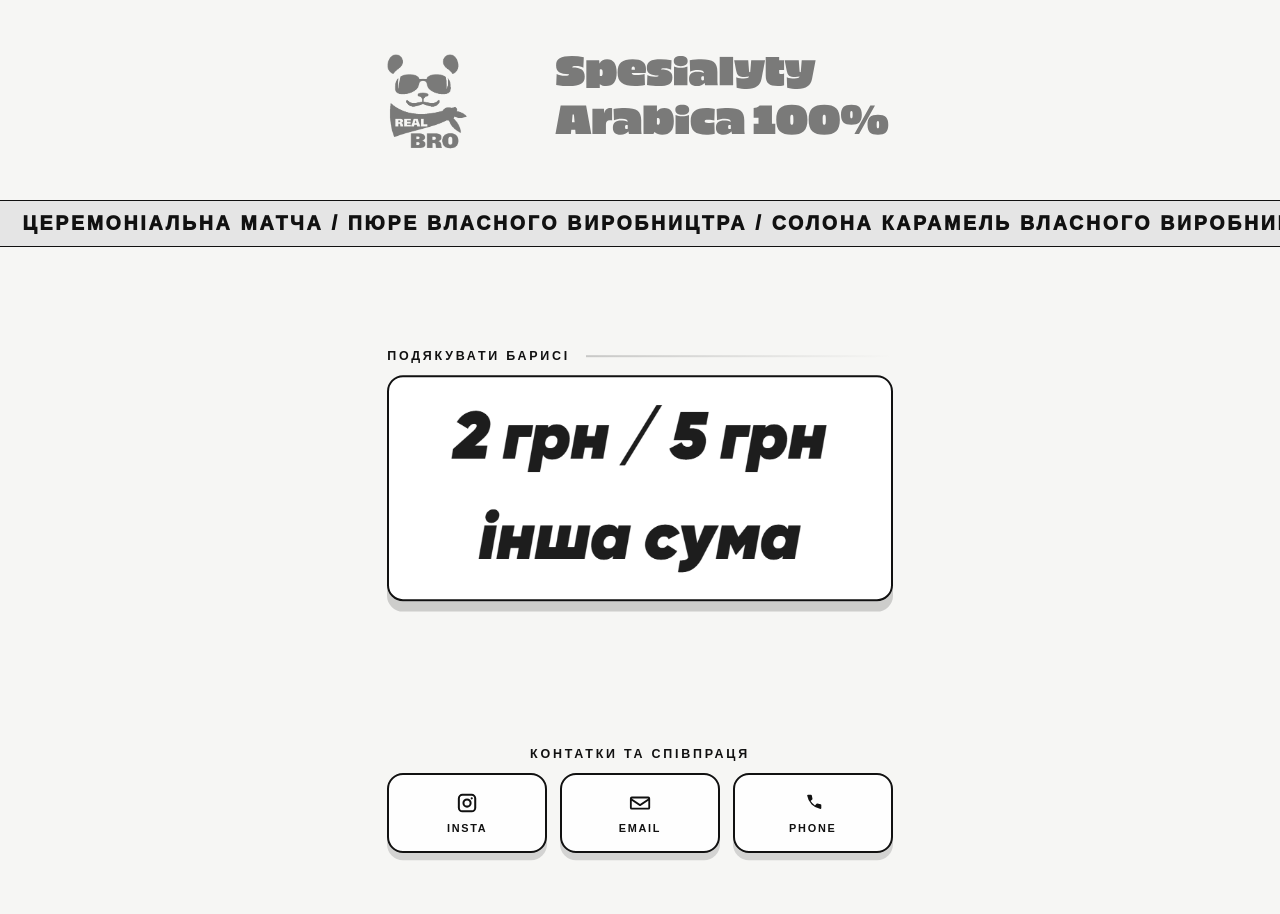
==== donation/index.html @ c317ffbc "Set up custom domain and donation route" ====
<!DOCTYPE html>
<html lang="uk">
<head>
  <meta charset="UTF-8">
  <meta name="viewport" content="width=device-width, initial-scale=1.0">
  <title>Donation</title>
  <meta name="description" content="м. Полтава. Соборності 46">
  <meta property="og:title" content="Donation">
  <meta property="og:description" content="м. Полтава. Соборності 46">
  <link rel="stylesheet" href="../styles.css">
</head>
<body>
  <main class="page">
    <div class="stack decor">
      <header class="topbar">
        <div></div>
      </header>

      <section class="hero">
        <div class="hero-lockup">
          <div class="hero-copy">
            <img class="hero-logo" src="../logo.png" alt="RealBRO">
          </div>

          <img class="hero-text-image" src="../text.svg" alt="100% Arabica Specialty Coffee">
        </div>
      </section>
    </div>

    <div class="ticker" aria-label="Інформаційна стрічка">
      <div class="ticker-track">
        <div class="ticker-text">церемоніальна матча / пюре власного виробництра / солона карамель власного виробництва / топінги власного виробницва /</div>
        <div class="ticker-text" aria-hidden="true">церемоніальна матча / пюре власного виробництра / солона карамель власного ивробництва / топінги власного виробницва /</div>
        <div class="ticker-text" aria-hidden="true">церемоніальна матча / пюре власного виробництра / солона карамель власного ивробництва / топінги власного виробницва /</div>
      </div>
    </div>

    <div class="stack stack--main">
      <section class="section section--tip" aria-labelledby="tips-title">
        <div class="section-head">
          <p class="section-title" id="tips-title">Подякувати барисі</p>
          <span class="section-line"></span>
        </div>

        <div class="tip-list">
          <button class="tip-button" data-hint-pulse="true" data-href="https://example.com/latest-video">
            <img class="tip-image" src="../b.png" alt="2 грн / 5 грн / інша сума">
          </button>
        </div>
      </section>

      <section class="section section--contacts" id="contacts" aria-labelledby="contacts-title">
        <div class="section-head">
          <p class="section-title" id="contacts-title">Контатки та співпраця</p>
          <span class="section-line"></span>
        </div>

        <div class="contact-row">
          <button class="contact-link" data-href="https://instagram.com/realbro.demo" data-target="_blank">
            <svg viewBox="0 0 24 24" aria-hidden="true">
              <path d="M7 2h10a5 5 0 0 1 5 5v10a5 5 0 0 1-5 5H7a5 5 0 0 1-5-5V7a5 5 0 0 1 5-5Zm0 2.2A2.8 2.8 0 0 0 4.2 7v10A2.8 2.8 0 0 0 7 19.8h10a2.8 2.8 0 0 0 2.8-2.8V7A2.8 2.8 0 0 0 17 4.2Zm10.1 1.5a1.2 1.2 0 1 1 0 2.4 1.2 1.2 0 0 1 0-2.4ZM12 7a5 5 0 1 1 0 10 5 5 0 0 1 0-10Zm0 2.2a2.8 2.8 0 1 0 0 5.6 2.8 2.8 0 0 0 0-5.6Z"/>
            </svg>
            <span class="contact-label">Insta</span>
          </button>

          <button class="contact-link" data-href="mailto:hello@realbro-demo.com">
            <svg viewBox="0 0 24 24" aria-hidden="true">
              <path d="M3 5h18a2 2 0 0 1 2 2v10a2 2 0 0 1-2 2H3a2 2 0 0 1-2-2V7a2 2 0 0 1 2-2Zm0 2v.2l9 5.8 9-5.8V7Zm18 10V9.6l-8.5 5.5a1 1 0 0 1-1 0L3 9.6V17Z"/>
            </svg>
            <span class="contact-label">Email</span>
          </button>

          <button class="contact-link" data-href="tel:+380991234567">
            <svg viewBox="0 0 24 24" aria-hidden="true">
              <path d="M6.6 3h3.1a1 1 0 0 1 1 .8l.7 3.5a1 1 0 0 1-.3.9L9.4 9.9a13.2 13.2 0 0 0 4.7 4.7l1.7-1.7a1 1 0 0 1 .9-.3l3.5.7a1 1 0 0 1 .8 1v3.1a1 1 0 0 1-.9 1A17.5 17.5 0 0 1 5.6 3.9a1 1 0 0 1 1-.9Z"/>
            </svg>
            <span class="contact-label">Phone</span>
          </button>
        </div>
      </section>
    </div>
  </main>

  <script>
    const CLICK_DELAY_MS = 250;
    const TRANSITION_MS = 500;
    const EXTRA_DELAY_MS = 150;
    const PULSE_INTERVAL_MS = 3000;
    const PULSE_DURATION_MS = 800;

    const pulseButton = (button) => {
      if (!button || button.classList.contains('is-pressed')) {
        return;
      }

      button.classList.remove('is-pulsing');
      void button.offsetWidth;
      button.classList.add('is-pulsing');

      window.setTimeout(() => {
        button.classList.remove('is-pulsing');
      }, PULSE_DURATION_MS);
    };

    const hintButton = document.querySelector('[data-hint-pulse="true"]');

    if (hintButton) {
      window.setTimeout(() => {
        pulseButton(hintButton);
      }, 250);

      window.setInterval(() => {
        pulseButton(hintButton);
      }, PULSE_INTERVAL_MS);
    }

    document.querySelectorAll('button[data-href]').forEach((button) => {
      button.addEventListener('click', () => {
        const href = button.getAttribute('data-href');

        if (!href) {
          return;
        }

        button.classList.add('is-pressed');

        window.setTimeout(() => {
          button.classList.remove('is-pressed');

          window.setTimeout(() => {
            window.setTimeout(() => {
              const target = button.getAttribute('data-target');

              if (target === '_blank') {
                window.open(href, '_blank', 'noopener');
              } else {
                window.location.href = href;
              }
            }, EXTRA_DELAY_MS);
          }, TRANSITION_MS);
        }, CLICK_DELAY_MS);
      });
    });
  </script>
</body>
</html>
---- styles.css ----
:root {
  --bg: #f6f6f4;
  --text: #111111;
  --muted: #6a6a6a;
  --line: #111111;
  --shadow: rgba(17, 17, 17, 0.1);
}

* {
  box-sizing: border-box;
}

html {
  scroll-behavior: smooth;
}

body {
  margin: 0;
  min-height: 100vh;
  font-family: "Trebuchet MS", "Segoe UI", sans-serif;
  color: var(--text);
  background: var(--bg);
}

a {
  color: inherit;
  text-decoration: none;
}

.page {
  position: relative;
  width: 100%;
  min-height: 100vh;
  padding: 1rem 0 1.4rem;
  overflow: hidden;
}

.stack {
  position: relative;
  width: min(100%, 29rem);
  margin: 0 auto;
  padding: 0 0.95rem;
}

.stack--main {
  display: flex;
  flex-direction: column;
  min-height: calc(100svh - 15.5rem);
}

.stack.decor::after {
  content: none;
  pointer-events: none;
}

.topbar {
  position: relative;
  z-index: 1;
  display: flex;
  justify-content: space-between;
  margin-bottom: 1rem;
  min-height: 1rem;
}

.hero {
  position: relative;
  z-index: 1;
  display: flex;
  align-items: start;
  column-gap: 0.75rem;
  width: 100%;
  margin: 0 0 1.15rem;
}

.hero-copy {
  position: relative;
  display: flex;
  align-items: flex-start;
  padding-top: 0;
  flex: 0 0 auto;
  width: clamp(5rem, 19vw, 7.2rem);
  min-width: 0;
}

.hero-lockup {
  display: flex;
  align-items: flex-start;
  justify-content: space-between;
  gap: clamp(1rem, 5vw, 3.2rem);
  width: 100%;
  flex: 1 1 auto;
  min-width: 0;
}

.hero-logo {
  display: block;
  width: 100%;
  height: clamp(4.3rem, 13.4vw, 6rem);
  object-fit: contain;
  object-position: left top;
  filter: brightness(0);
  opacity: 0.5;
}

.hero-text-image {
  display: block;
  width: 100%;
  height: clamp(5.8rem, 18vw, 8.2rem);
  flex: 0 1 clamp(14rem, 58vw, 26rem);
  margin-left: auto;
  min-width: 0;
  object-fit: contain;
  object-position: right top;
}

.ticker {
  position: relative;
  z-index: 1;
  width: 100vw;
  margin: 0.5rem calc(50% - 50vw) 1rem;
  background: #e5e5e5;
  color: #111111;
  border-top: 1px solid #111111;
  border-bottom: 1px solid #111111;
  overflow: hidden;
}

.ticker-track {
  display: flex;
  width: max-content;
  will-change: transform;
  animation: ticker-scroll 26s linear infinite;
}

.ticker-text {
  flex: 0 0 auto;
  padding: 0.7rem 1.4rem;
  white-space: nowrap;
  font-size: 1.22rem;
  font-weight: 1000;
  letter-spacing: 0.14em;
  text-transform: uppercase;
}

@keyframes ticker-scroll {
  from {
    transform: translateX(0);
  }

  to {
    transform: translateX(-33.3333%);
  }
}

.section {
  position: relative;
  z-index: 1;
  margin-top: 1rem;
}

.section--tip {
  display: flex;
  flex-direction: column;
  justify-content: center;
  flex: 1 1 auto;
  min-height: 0;
  transform: translateY(-1.8rem);
}

.section--contacts {
  margin-top: auto;
  padding-top: 1.1rem;
  padding-bottom: 2.4rem;
}

.section--contacts .section-head {
  justify-content: center;
}

.section--contacts .section-line {
  display: none;
}

.section--contacts .section-title {
  text-align: center;
}

.section-head {
  display: flex;
  align-items: center;
  justify-content: space-between;
  gap: 1rem;
  margin-bottom: 0.75rem;
}

.section-title {
  margin: 0;
  font-size: 0.78rem;
  font-weight: 900;
  letter-spacing: 0.22em;
  text-transform: uppercase;
}

.section-line {
  flex: 1;
  height: 2px;
  background: linear-gradient(90deg, var(--line), transparent);
  opacity: 0.2;
}

.tip-list {
  display: grid;
  gap: 0.8rem;
}

.tip-button {
  position: relative;
  display: flex;
  align-items: center;
  justify-content: center;
  min-height: 0;
  padding: 1rem 2.4rem;
  border: 2px solid var(--line);
  border-radius: 1rem;
  background: rgba(255, 255, 255, 0.98);
  box-shadow: 0 0.65rem 0 rgba(17, 17, 17, 0.18);
  transform: none;
  transition: transform 0.5s ease, box-shadow 0.5s ease, background 0.5s ease;
  overflow: visible;
  color: #111111;
  -webkit-text-fill-color: #111111;
}

.tip-button::before {
  content: none;
}

.tip-image {
  display: block;
  width: calc(100% - 1.8rem);
  max-width: 100%;
  height: auto;
  margin: 0 auto;
  object-fit: contain;
}

.tip-button:hover,
.tip-button:focus-visible {
  box-shadow: 0 0.32rem 0 rgba(17, 17, 17, 0.18);
  background: #fbfbfb;
  outline: none;
}

.tip-button.is-pressed {
  transform: translateY(0.28rem);
  box-shadow: 0 0.12rem 0 rgba(17, 17, 17, 0.18);
  background: rgba(255, 255, 255, 0.98);
}

.tip-button.is-pulsing {
  animation: tip-pulse 0.8s ease;
}

@keyframes tip-pulse {
  0% {
    transform: scale(1);
    box-shadow: 0 0.65rem 0 rgba(17, 17, 17, 0.18);
  }

  45% {
    transform: scale(1.045);
    box-shadow: 0 0.95rem 0 rgba(17, 17, 17, 0.2);
  }

  100% {
    transform: scale(1);
    box-shadow: 0 0.65rem 0 rgba(17, 17, 17, 0.18);
  }
}

.contact-row {
  display: grid;
  grid-template-columns: repeat(3, 1fr);
  gap: 0.8rem;
}

.contact-link {
  position: relative;
  min-height: 5rem;
  border: 2px solid var(--line);
  border-radius: 1rem;
  background: rgba(255, 255, 255, 0.88);
  display: grid;
  justify-items: center;
  align-content: center;
  gap: 0.45rem;
  box-shadow: 0 0.45rem 0 rgba(17, 17, 17, 0.15);
  transform: none;
  transition: transform 0.5s ease, box-shadow 0.5s ease, background 0.5s ease;
  overflow: hidden;
  color: #111111;
  -webkit-text-fill-color: #111111;
}

.contact-link::before {
  content: none;
}

.contact-link:hover,
.contact-link:focus-visible {
  box-shadow: 0 0.22rem 0 rgba(17, 17, 17, 0.15);
  background: #fbfbfb;
  outline: none;
}

.contact-link.is-pressed {
  transform: translateY(0.24rem);
  box-shadow: 0 0.08rem 0 rgba(17, 17, 17, 0.15);
  background: rgba(255, 255, 255, 0.88);
}

.contact-link svg {
  width: 1.38rem;
  height: 1.38rem;
  fill: currentColor;
}

.contact-label {
  font-size: 0.68rem;
  font-weight: 900;
  letter-spacing: 0.16em;
  text-transform: uppercase;
  color: #111111;
  -webkit-text-fill-color: #111111;
}

.home-body {
  display: flex;
}

.home-page {
  width: 100%;
  min-height: 100vh;
  display: grid;
  place-items: center;
  padding: 2rem;
}

.home-shell {
  width: min(100%, 34rem);
  padding: 2.4rem 2rem;
  border: 2px solid var(--line);
  border-radius: 1.4rem;
  background: rgba(255, 255, 255, 0.9);
  box-shadow: 0 0.8rem 0 rgba(17, 17, 17, 0.12);
  text-align: center;
}

.home-kicker {
  margin: 0 0 0.8rem;
  font-size: 0.78rem;
  font-weight: 900;
  letter-spacing: 0.24em;
  text-transform: uppercase;
}

.home-title {
  margin: 0;
  font-size: clamp(3rem, 10vw, 6rem);
  line-height: 0.9;
  font-weight: 1000;
  letter-spacing: -0.08em;
  text-transform: uppercase;
}

.home-note {
  margin: 1rem 0 0;
  font-size: 1rem;
  line-height: 1.4;
  color: var(--muted);
}

.home-mark {
  margin-top: 1.6rem;
  font-size: 1.2rem;
  font-weight: 900;
  letter-spacing: 0.22em;
  text-transform: uppercase;
}

@media (max-width: 699px) {
  .page {
    padding-top: 0.12rem;
  }

  .stack {
    padding: 0 0.8rem;
  }

  .stack--main {
    min-height: calc(100svh - 13.5rem);
  }

  .section--contacts {
    padding-bottom: 1.8rem;
  }

  .topbar {
    margin-bottom: 0.2rem;
    min-height: 0.35rem;
  }

  .hero {
    display: flex;
    align-items: start;
    column-gap: 0;
    width: 100%;
    margin: 0 0 0.9rem;
  }

  .hero-lockup {
    gap: 0.25rem;
    justify-content: flex-start;
  }

  .hero-logo {
    height: clamp(4rem, 18vw, 5.2rem);
  }

  .hero-text-image {
    height: clamp(5.25rem, 24vw, 6.9rem);
    flex: 1 1 auto;
    margin-left: 0;
    object-position: right top;
  }

  .ticker {
    margin-top: 0.55rem;
    margin-bottom: 0.65rem;
  }

  .ticker-text {
    padding: 0.5rem 1rem;
    font-size: 0.95rem;
    font-weight: 1000;
    letter-spacing: 0.1em;
  }

  .tip-button {
    padding: 0.85rem 1.8rem;
  }

  .tip-image {
    width: calc(100% - 1.1rem);
    height: auto;
  }

  .section--tip {
    transform: translateY(-1rem);
  }

  .home-shell {
    padding: 2rem 1.4rem;
  }
}

@media (min-width: 700px) {
  .page {
    min-height: auto;
    padding-top: 1.4rem;
  }

  .stack {
    width: min(100%, 34rem);
    padding: 0 1.2rem;
  }

  .stack--main {
    min-height: calc(100svh - 17rem);
  }

  .hero {
    gap: 0.8rem;
    margin-bottom: 0.9rem;
  }
}
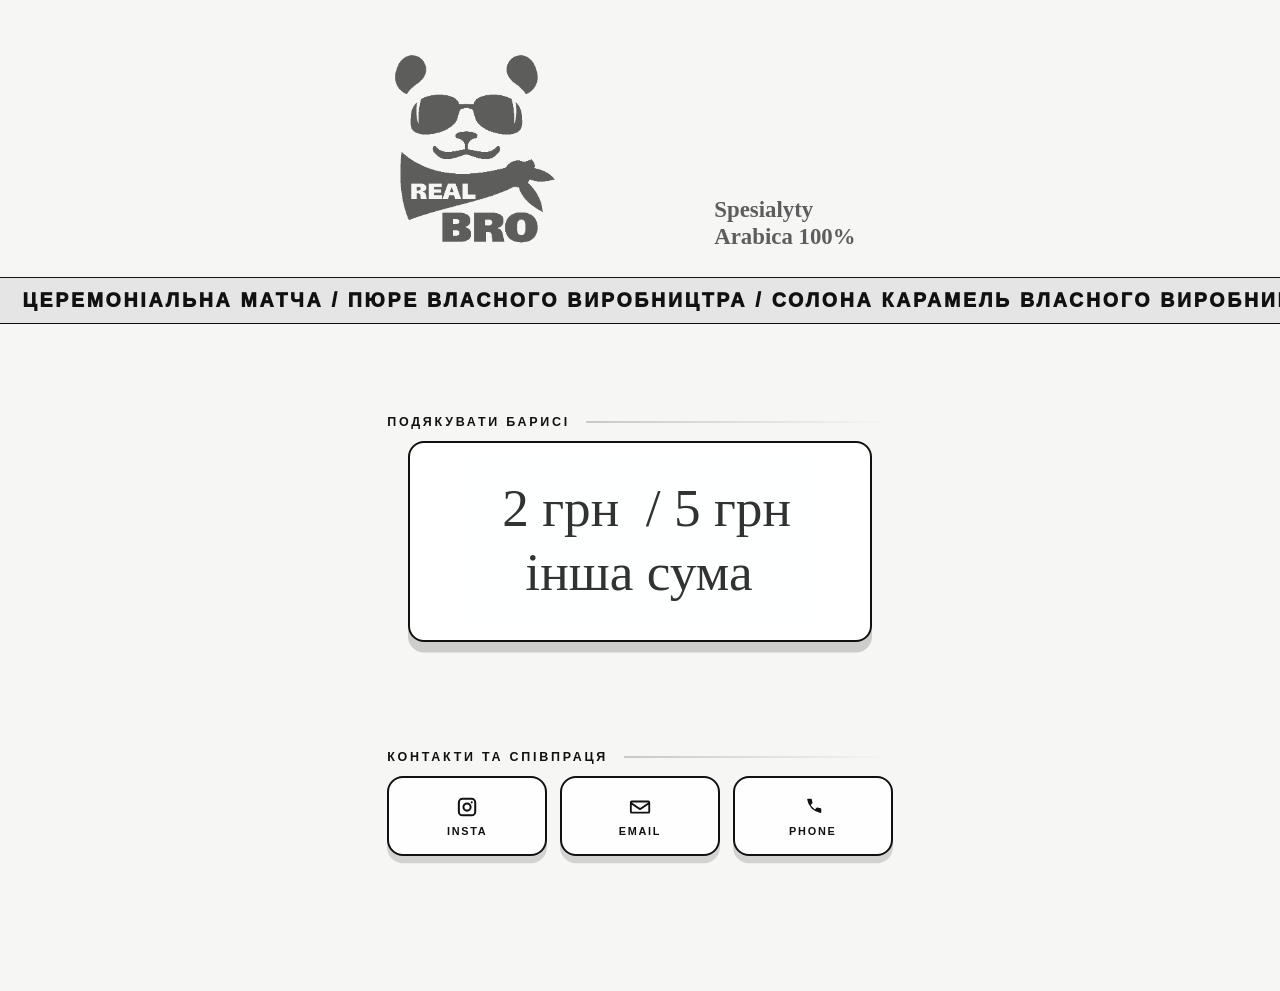
==== commit 7600a868: "Update donation page layout and links" ====
--- a/donation/index.html
+++ b/donation/index.html
@@ -43,34 +43,34 @@
         </div>
 
         <div class="tip-list">
-          <button class="tip-button" data-hint-pulse="true" data-href="https://example.com/latest-video">
-            <img class="tip-image" src="../b.png" alt="2 грн / 5 грн / інша сума">
+          <button class="tip-button" data-hint-pulse="true" data-href="https://send.monobank.ua/jar/9yEXGTCdbF">
+            <img class="tip-image" src="../b.svg" alt="2 грн / 5 грн / інша сума">
           </button>
         </div>
       </section>
 
       <section class="section section--contacts" id="contacts" aria-labelledby="contacts-title">
         <div class="section-head">
-          <p class="section-title" id="contacts-title">Контатки та співпраця</p>
+          <p class="section-title" id="contacts-title">Контакти та співпраця</p>
           <span class="section-line"></span>
         </div>
 
         <div class="contact-row">
-          <button class="contact-link" data-href="https://instagram.com/realbro.demo" data-target="_blank">
+          <button class="contact-link" data-href="https://www.instagram.com/realbro.plt/" data-target="_blank">
             <svg viewBox="0 0 24 24" aria-hidden="true">
               <path d="M7 2h10a5 5 0 0 1 5 5v10a5 5 0 0 1-5 5H7a5 5 0 0 1-5-5V7a5 5 0 0 1 5-5Zm0 2.2A2.8 2.8 0 0 0 4.2 7v10A2.8 2.8 0 0 0 7 19.8h10a2.8 2.8 0 0 0 2.8-2.8V7A2.8 2.8 0 0 0 17 4.2Zm10.1 1.5a1.2 1.2 0 1 1 0 2.4 1.2 1.2 0 0 1 0-2.4ZM12 7a5 5 0 1 1 0 10 5 5 0 0 1 0-10Zm0 2.2a2.8 2.8 0 1 0 0 5.6 2.8 2.8 0 0 0 0-5.6Z"/>
             </svg>
             <span class="contact-label">Insta</span>
           </button>
 
-          <button class="contact-link" data-href="mailto:hello@realbro-demo.com">
+          <button class="contact-link" data-href="mailto:realbro.plt@gmail.com">
             <svg viewBox="0 0 24 24" aria-hidden="true">
               <path d="M3 5h18a2 2 0 0 1 2 2v10a2 2 0 0 1-2 2H3a2 2 0 0 1-2-2V7a2 2 0 0 1 2-2Zm0 2v.2l9 5.8 9-5.8V7Zm18 10V9.6l-8.5 5.5a1 1 0 0 1-1 0L3 9.6V17Z"/>
             </svg>
             <span class="contact-label">Email</span>
           </button>
 
-          <button class="contact-link" data-href="tel:+380991234567">
+          <button class="contact-link" data-href="tel:+380988880911">
             <svg viewBox="0 0 24 24" aria-hidden="true">
               <path d="M6.6 3h3.1a1 1 0 0 1 1 .8l.7 3.5a1 1 0 0 1-.3.9L9.4 9.9a13.2 13.2 0 0 0 4.7 4.7l1.7-1.7a1 1 0 0 1 .9-.3l3.5.7a1 1 0 0 1 .8 1v3.1a1 1 0 0 1-.9 1A17.5 17.5 0 0 1 5.6 3.9a1 1 0 0 1 1-.9Z"/>
             </svg>
--- a/styles.css
+++ b/styles.css
@@ -66,7 +66,7 @@
   position: relative;
   z-index: 1;
   display: flex;
-  align-items: start;
+  align-items: flex-end;
   column-gap: 0.75rem;
   width: 100%;
   margin: 0 0 1.15rem;
@@ -75,18 +75,18 @@
 .hero-copy {
   position: relative;
   display: flex;
-  align-items: flex-start;
-  padding-top: 0;
+  align-items: flex-end;
+  padding: 0 0 0 0.45rem;
   flex: 0 0 auto;
-  width: clamp(5rem, 19vw, 7.2rem);
+  width: clamp(10rem, 37vw, 14.4rem);
   min-width: 0;
 }
 
 .hero-lockup {
   display: flex;
-  align-items: flex-start;
+  align-items: flex-end;
   justify-content: space-between;
-  gap: clamp(1rem, 5vw, 3.2rem);
+  gap: clamp(1.6rem, 8vw, 6rem);
   width: 100%;
   flex: 1 1 auto;
   min-width: 0;
@@ -95,29 +95,29 @@
 .hero-logo {
   display: block;
   width: 100%;
-  height: clamp(4.3rem, 13.4vw, 6rem);
+  height: clamp(8.5rem, 26.5vw, 12rem);
   object-fit: contain;
-  object-position: left top;
+  object-position: left bottom;
   filter: brightness(0);
-  opacity: 0.5;
+  opacity: 0.62;
 }
 
 .hero-text-image {
   display: block;
   width: 100%;
-  height: clamp(5.8rem, 18vw, 8.2rem);
-  flex: 0 1 clamp(14rem, 58vw, 26rem);
+  height: clamp(3.2rem, 9.2vw, 4.7rem);
+  flex: 0 1 clamp(9rem, 24vw, 14rem);
   margin-left: auto;
   min-width: 0;
   object-fit: contain;
-  object-position: right top;
+  object-position: right bottom;
 }
 
 .ticker {
   position: relative;
   z-index: 1;
   width: 100vw;
-  margin: 0.5rem calc(50% - 50vw) 1rem;
+  margin: 1.9rem calc(50% - 50vw) 1rem;
   background: #e5e5e5;
   color: #111111;
   border-top: 1px solid #111111;
@@ -164,25 +164,13 @@
   justify-content: center;
   flex: 1 1 auto;
   min-height: 0;
-  transform: translateY(-1.8rem);
+  transform: translateY(-1rem);
 }
 
 .section--contacts {
   margin-top: auto;
   padding-top: 1.1rem;
-  padding-bottom: 2.4rem;
-}
-
-.section--contacts .section-head {
-  justify-content: center;
-}
-
-.section--contacts .section-line {
-  display: none;
-}
-
-.section--contacts .section-title {
-  text-align: center;
+  padding-bottom: 7rem;
 }
 
 .section-head {
@@ -211,6 +199,8 @@
 .tip-list {
   display: grid;
   gap: 0.8rem;
+  width: min(100%, 29rem);
+  margin: 0 auto;
 }
 
 .tip-button {
@@ -402,7 +392,7 @@
   }
 
   .section--contacts {
-    padding-bottom: 1.8rem;
+    padding-bottom: 5.6rem;
   }
 
   .topbar {
@@ -412,7 +402,7 @@
 
   .hero {
     display: flex;
-    align-items: start;
+    align-items: flex-end;
     column-gap: 0;
     width: 100%;
     margin: 0 0 0.9rem;
@@ -423,19 +413,23 @@
     justify-content: flex-start;
   }
 
+  .hero-copy {
+    padding-left: 0.25rem;
+  }
+
   .hero-logo {
-    height: clamp(4rem, 18vw, 5.2rem);
+    height: clamp(7.7rem, 33vw, 9.4rem);
   }
 
   .hero-text-image {
-    height: clamp(5.25rem, 24vw, 6.9rem);
+    height: clamp(3.4rem, 14vw, 4.2rem);
     flex: 1 1 auto;
     margin-left: 0;
-    object-position: right top;
+    object-position: right bottom;
   }
 
   .ticker {
-    margin-top: 0.55rem;
+    margin-top: 1.65rem;
     margin-bottom: 0.65rem;
   }
 
@@ -450,13 +444,17 @@
     padding: 0.85rem 1.8rem;
   }
 
+  .tip-list {
+    width: min(100%, 24.5rem);
+  }
+
   .tip-image {
     width: calc(100% - 1.1rem);
     height: auto;
   }
 
   .section--tip {
-    transform: translateY(-1rem);
+    transform: translateY(-0.6rem);
   }
 
   .home-shell {
